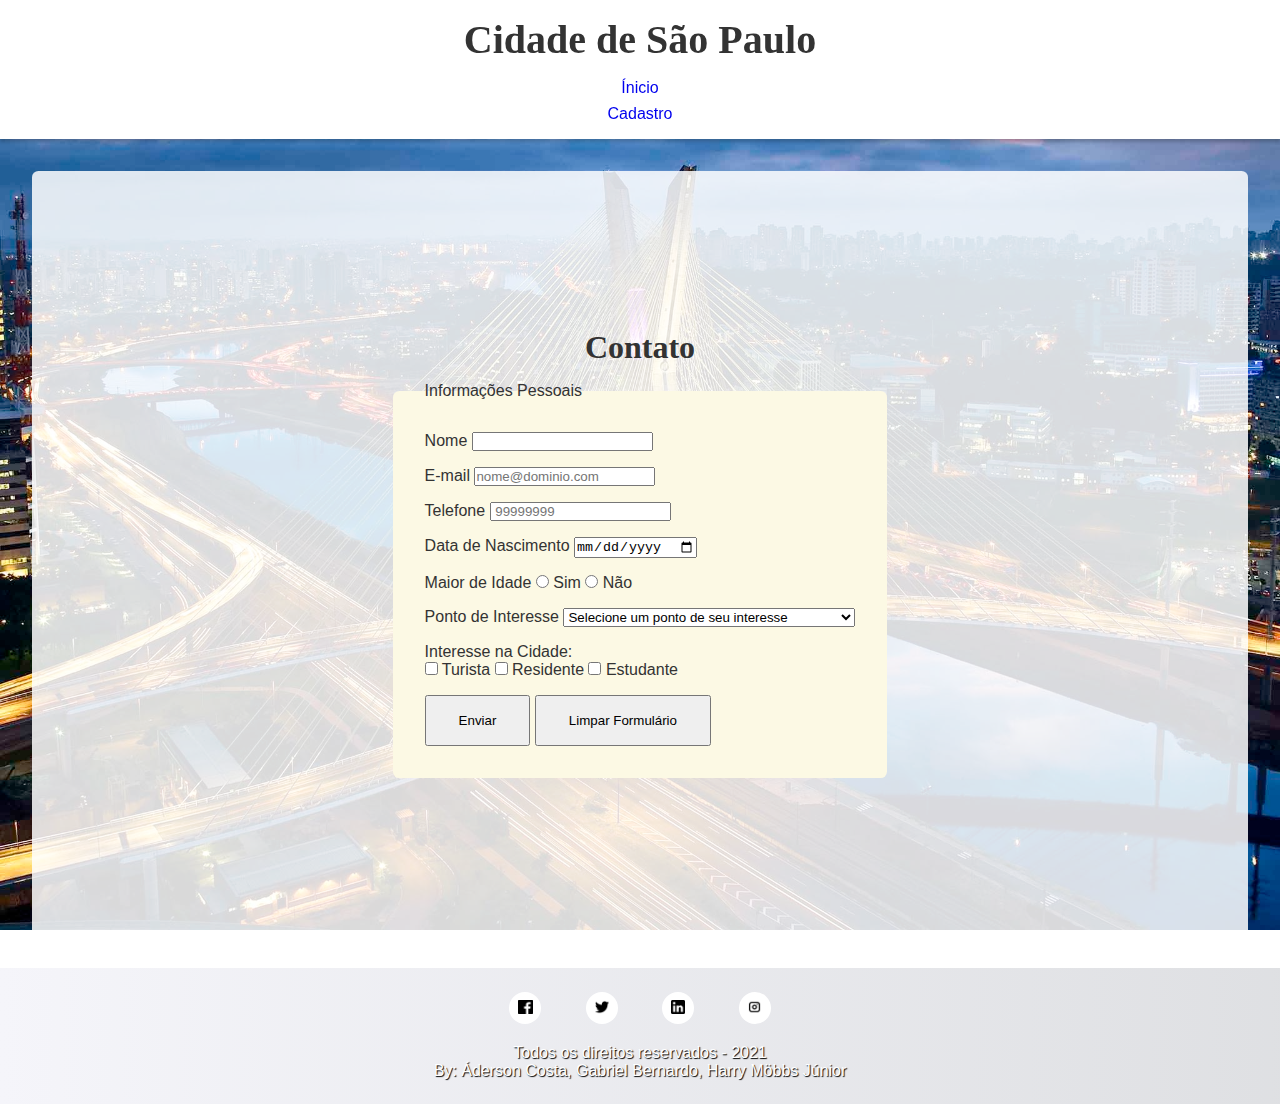
==== cadastro.html @ 906594ba "site com home e pagina de cadastro" ====
<!DOCTYPE html>
<html lang="pt-br">

<head>
    <meta charset="UTF-8">
    <meta http-equiv="X-UA-Compatible" content="IE=edge">
    <meta name="viewport" content="width=device-width, initial-scale=1.0">
    <title>Cadastro</title>
    <link rel="stylesheet" href="css/style.css">
    <link rel="stylesheet" href="https://cdnjs.cloudflare.com/ajax/libs/font-awesome/4.7.0/css/font-awesome.min.css">
</head>

<body class="container">

    <!-- HEADER -->
    <header class="page-header">
        <h1 class="title">Cidade de São Paulo</h1>
        <nav class="page-nav">
            <ul>
                <li><a href="/index.html">Ínicio</a></li>
                <li><a href="/cadastro.html">Cadastro</a></li>
            </ul>
        </nav>
    </header>

    <main class="main default-border-radius">
        <div class="content">
            <h2 class="title">Contato</h2>
            <form class="contact-form" action="#">
                <fieldset class="default-border-radius">
                    <legend>Informações Pessoais</legend>

                    <div>
                        <label>Nome</label>
                        <input type="text" name="name" id="name" maxlength="100">
                    </div>

                    <div>
                        <label>E-mail</label>
                        <input type="email" name="email" id="email" placeholder="nome@dominio.com">
                    </div>
                    
                    <div>
                        <label>Telefone</label>
                        <input type="number" name="phone" id="phone" placeholder=" 99999999">
                    </div>

                    <div>
                        <label>Data de Nascimento</label>
                        <input type="date" name="date" id="date">
                    </div>

                    <div>
                        <label>Maior de Idade</label>
                        <input type="radio" name="maiordeidade" id="maiordeidade" value="sim">
                        <label for="maiordeidade">Sim</label>
                        <input type="radio" name="maiordeidade" id="maiordeidade" value="nao">
                        <label for="maiordeidade">Não</label>
                    </div>

                    <div>
                        <label>Ponto de Interesse</label>
                        <select name="pontointeresse" id="pontointeresse">
                            <option value="">Selecione um ponto de seu interesse</option>
                            <option value="1">Museu de Arte de São Paulo (MASP)</option>
                            <option value="2">Parque Ibirapuera</option>
                            <option value="3">Rua 25 de março</option>
                            <option value="4">Marco Zero da Praça da Sé</option>
                            <option value="5">Catedral da Sé</option>
                            <option value="6">Solar da Marquesa de Santos</option>
                            <option value="7">Pateo do Collegio</option>
                            <option value="8">Centro Cultural Banco do Brasil</option>
                            <option value="9">Pinacoteca de São Paulo</option>
                            <option value="10">Mercado Municipal de São Paulo – Mercadão</option>
                            <option value="11">Beco do Batman</option>
                            <option value="12">Estádio Morumbi</option>
                            <option value="13">Bairro Liberdade</option>
                            <option value="14">Avenida Paulista</option>
                            <option value="15">Mosteiro de São Bento</option>
                        </select>
                    </div>

                    <div>
                        <p>Interesse na Cidade:</p>
                        <input type="checkbox" name="turista" id="turista" value="Turista"> <label
                        for="turista">Turista</label>
                        <input type="checkbox" name="residente" id="residente" value="Residente "> <label
                        for="residente">Residente</label>
                        <input type="checkbox" name="estudante" id="estudante" value="Estudante"> <label
                        for="estudante">Estudante</label>
                    </div>

                    <div>
                        <input class="form-btn" type="submit" value="Enviar">
                        <input class="form-btn" type="reset" value="Limpar Formulário">
                    </div>

                </fieldset>

            </form>
        </div>
        
    </main>

    <footer class="footer">
        <ul class="social-links">
            <li class="icon">
                <a href="https://www.facebook.com/PrefSP/"><img src="img/facebook-icon.png" alt=""></a>
            </li>
            <li class="icon">
                <a href="https://twitter.com/prefsp?lang=en"><img src="img/twitter-icon.png" alt=""></a>
            </li>
            <li class="icon">
                <a href="https://br.linkedin.com/company/cidade-de-sao-paulo"><img src="img/linkedin-icon.png"
                        alt=""></a>
            </li>
            <li class="icon">
                <a href="https://www.instagram.com/prefsp/?hl=en"><img src="img/instagram-icon.png" alt=""></a>
            </li>
        </ul>
        <p>Todos os direitos reservados - 2021 </p>
        <p>By: Áderson Costa, Gabriel Bernardo, Harry Möbbs Júnior</p>
    </footer>
</body>

</html>
---- css/style.css ----
/*=====RESET BROWSER=====*/
* {
  margin: 0;
  padding: 0;
  box-sizing: border-box;
}

@import url('https://fonts.googleapis.com/css2?family=Cormorant+Garamond:wght@700&family=Open+Sans&display=swap');

html {
  font-size: 16px;
  font-family: 'Open Sans', sans-serif;
  scroll-behavior: smooth;
}

body {
  width: 100%;
  color: #333;
  background-image: url('../img/sao-paulo-bg.jpg');
  background-repeat: no-repeat;
  background-position: center;
  background-size: cover;
  background-attachment: fixed;
  /* position: relative; */
}

h1, h2, h3, h4, h5, h6 {
  font-family: 'Cormorant Garamond', serif;
}

h1 {
  font-size: 2.5rem;
}

h2 {
  font-size: 2rem;
}

a {
  text-decoration: none;
}

.default-border-radius {
  border-radius: 0.4rem;
}

/* HEADER */
.page-header {
  width: 100%;
  padding: 1rem 2rem;
  background-color: #fff;
  box-shadow: 0 3px 3px rgba(0, 0, 0, 0.2);
  display: flex;
  flex-direction: column;
  align-items: center;
  justify-content: center;
  gap: 1rem;
  position: sticky;
  top: 0;
  z-index: 2;
}

.page-nav ul {
  display: flex;
  flex-direction: column;
  align-items: center;
  justify-content: center;
  gap: .5rem;
}

.page-nav li {
  list-style: none;
}

/* MAIN */
.main {
  min-height: 85vh  ;
  margin: 2rem;
  padding: 2rem;
  background-color: rgba(255, 255, 255, 0.85);
  display: flex;
  flex-direction: column;
  align-items: center;
  justify-content: center;
  gap: 2rem;
}

.content {
  display: flex;
  flex-direction: column;
  align-items: center;
  justify-content: space-between;
  gap: 1rem;
}

.content ol {
  padding-left: 2rem;
}

/* Video */
.video {
  position: relative;
  width: 100%;
  height: 100%;
}

.video iframe {
  width: 100%;
  height: 250px;
}


/*=====FORMULARIO=====*/

.contact-form {
  margin: 0 4rem;
}

.contact-form fieldset {
  padding: 2rem;
  background-color: rgb(252, 249, 228);
  border: none;
  display: flex;
  flex-direction: column;
  gap: 1rem;
}

.contact-form fieldset:hover {
  transition: 0.5s ease-in-out;
  cursor: context-menu;
  transform: scale(1.02);
  filter: brightness(120%);
}

.contact-form .form-btn {
  padding: 1rem 2rem;
}


/*=====FOOTER=====*/
footer {
  padding: 1.5rem;
  background: #adadad;
  background: rgb(245, 245, 250);
  background: linear-gradient(
    90deg,
    rgba(245, 245, 250, 1) 0%,
    rgba(93, 99, 114, 0.2) 100%
  );
}

footer p {
  text-align: center;
  color: #fff;
  text-shadow: 1px 1px 1px #000;
}

.social-links {
  width: 100%;
  margin: 0 auto;
  text-align: center;
  margin-bottom: 20px;
}

.icon {
  width: 2rem;
  height: 2rem;
  margin: 0 20px;
  padding: 0.5rem;
  background-color: #fff;
  border-radius: 100%;
  display: inline-block;
}

.icon img {
  height: 90%;
  margin: 0 auto;
}
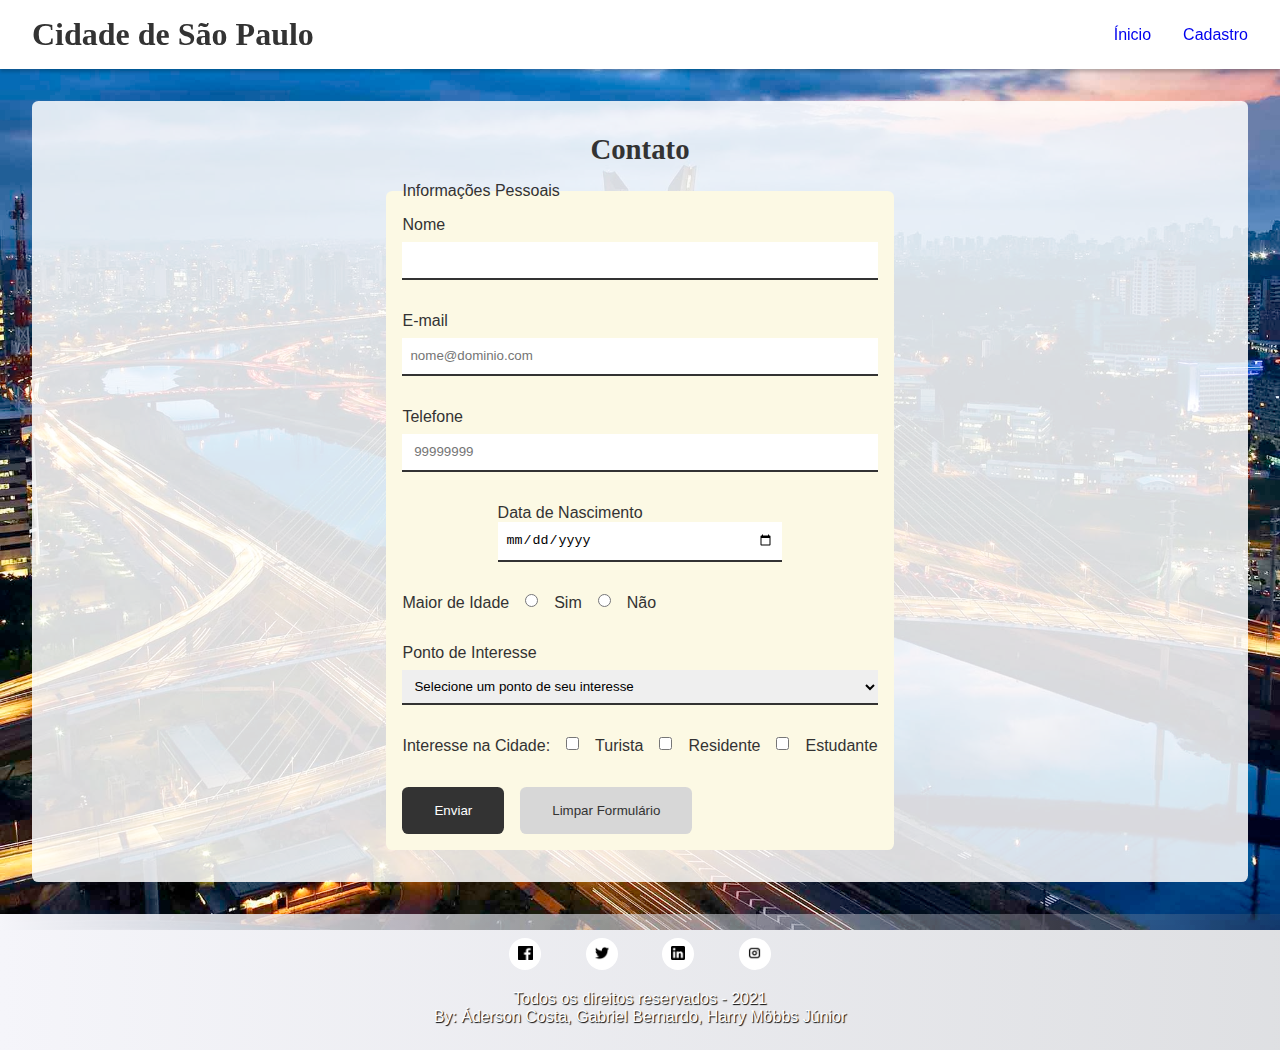
==== commit 0f6d19ad: "estiliza o form e ajustes responsividade" ====
--- a/cadastro.html
+++ b/cadastro.html
@@ -14,53 +14,54 @@
 
     <!-- HEADER -->
     <header class="page-header">
-        <h1 class="title">Cidade de São Paulo</h1>
+        <h1>Cidade de São Paulo</h1>
         <nav class="page-nav">
             <ul>
-                <li><a href="/index.html">Ínicio</a></li>
-                <li><a href="/cadastro.html">Cadastro</a></li>
+                <li><a href="index.html">Ínicio</a></li>
+                <li><a href="cadastro.html">Cadastro</a></li>
             </ul>
         </nav>
     </header>
 
+    <!-- MAIN CONTENT -->
     <main class="main default-border-radius">
         <div class="content">
-            <h2 class="title">Contato</h2>
+            <h2>Contato</h2>
             <form class="contact-form" action="#">
                 <fieldset class="default-border-radius">
                     <legend>Informações Pessoais</legend>
 
-                    <div>
-                        <label>Nome</label>
-                        <input type="text" name="name" id="name" maxlength="100">
+                    <div class="form-col">
+                        <label for="name">Nome</label>
+                        <input class="form-input" type="text" name="name" id="name" maxlength="100">
+                    </div>
+
+                    <div class="form-col">
+                        <label for="email">E-mail</label>
+                        <input class="form-input" type="email" name="email" id="email" placeholder="nome@dominio.com">
+                    </div>
+                    
+                    <div class="form-col">
+                        <label for="phone">Telefone</label>
+                        <input class="form-input" type="number" name="phone" id="phone" placeholder=" 99999999">
                     </div>
 
                     <div>
-                        <label>E-mail</label>
-                        <input type="email" name="email" id="email" placeholder="nome@dominio.com">
-                    </div>
-                    
-                    <div>
-                        <label>Telefone</label>
-                        <input type="number" name="phone" id="phone" placeholder=" 99999999">
+                        <label for="date">Data de Nascimento</label>
+                        <input class="form-input" type="date" name="date" id="date">
                     </div>
 
-                    <div>
-                        <label>Data de Nascimento</label>
-                        <input type="date" name="date" id="date">
-                    </div>
-
-                    <div>
-                        <label>Maior de Idade</label>
+                    <div class="form-row">
+                        <label for="maiordeidade">Maior de Idade</label>
                         <input type="radio" name="maiordeidade" id="maiordeidade" value="sim">
                         <label for="maiordeidade">Sim</label>
                         <input type="radio" name="maiordeidade" id="maiordeidade" value="nao">
                         <label for="maiordeidade">Não</label>
                     </div>
 
-                    <div>
-                        <label>Ponto de Interesse</label>
-                        <select name="pontointeresse" id="pontointeresse">
+                    <div class="form-col">
+                        <label for="pontointeresse">Ponto de Interesse</label>
+                        <select class="form-input" name="pontointeresse" id="pontointeresse">
                             <option value="">Selecione um ponto de seu interesse</option>
                             <option value="1">Museu de Arte de São Paulo (MASP)</option>
                             <option value="2">Parque Ibirapuera</option>
@@ -80,8 +81,8 @@
                         </select>
                     </div>
 
-                    <div>
-                        <p>Interesse na Cidade:</p>
+                    <div class="form-row">
+                        <span>Interesse na Cidade:</span>
                         <input type="checkbox" name="turista" id="turista" value="Turista"> <label
                         for="turista">Turista</label>
                         <input type="checkbox" name="residente" id="residente" value="Residente "> <label
@@ -90,9 +91,9 @@
                         for="estudante">Estudante</label>
                     </div>
 
-                    <div>
-                        <input class="form-btn" type="submit" value="Enviar">
-                        <input class="form-btn" type="reset" value="Limpar Formulário">
+                    <div class="form-row">
+                        <input class="form-btn default-border-radius" type="submit" value="Enviar">
+                        <input class="form-btn form-btn-reset default-border-radius" type="reset" value="Limpar Formulário">
                     </div>
 
                 </fieldset>
@@ -102,6 +103,7 @@
         
     </main>
 
+    <!-- FOOTER -->
     <footer class="footer">
         <ul class="social-links">
             <li class="icon">
--- a/css/style.css
+++ b/css/style.css
@@ -5,18 +5,19 @@
   box-sizing: border-box;
 }
 
-@import url('https://fonts.googleapis.com/css2?family=Cormorant+Garamond:wght@700&family=Open+Sans&display=swap');
+@import url("https://fonts.googleapis.com/css2?family=Cormorant+Garamond:wght@700&family=Open+Sans&display=swap");
 
 html {
+  width: 100%;
   font-size: 16px;
-  font-family: 'Open Sans', sans-serif;
+  font-family: "Open Sans", sans-serif;
   scroll-behavior: smooth;
 }
 
 body {
   width: 100%;
   color: #333;
-  background-image: url('../img/sao-paulo-bg.jpg');
+  background-image: url("../img/sao-paulo-bg.jpg");
   background-repeat: no-repeat;
   background-position: center;
   background-size: cover;
@@ -24,16 +25,21 @@
   /* position: relative; */
 }
 
-h1, h2, h3, h4, h5, h6 {
-  font-family: 'Cormorant Garamond', serif;
+h1,
+h2,
+h3,
+h4,
+h5,
+h6 {
+  font-family: "Cormorant Garamond", serif;
 }
 
 h1 {
-  font-size: 2.5rem;
+  font-size: 2rem;
 }
 
 h2 {
-  font-size: 2rem;
+  font-size: 1.8rem;
 }
 
 a {
@@ -47,7 +53,8 @@
 /* HEADER */
 .page-header {
   width: 100%;
-  padding: 1rem 2rem;
+  padding: 1rem;
+  text-align: center;
   background-color: #fff;
   box-shadow: 0 3px 3px rgba(0, 0, 0, 0.2);
   display: flex;
@@ -65,7 +72,7 @@
   flex-direction: column;
   align-items: center;
   justify-content: center;
-  gap: .5rem;
+  gap: 0.5rem;
 }
 
 .page-nav li {
@@ -74,9 +81,9 @@
 
 /* MAIN */
 .main {
-  min-height: 85vh  ;
-  margin: 2rem;
-  padding: 2rem;
+  min-height: 85vh;
+  margin: 1rem;
+  padding: 1rem;
   background-color: rgba(255, 255, 255, 0.85);
   display: flex;
   flex-direction: column;
@@ -98,44 +105,90 @@
 }
 
 /* Video */
-.video {
+.iframe-container {
   position: relative;
   width: 100%;
+  padding-bottom: 56.25%;
+  height: 0;
+}
+.iframe-container iframe {
+  position: absolute;
+  top: 0;
+  left: 0;
+  width: 100%;
   height: 100%;
 }
 
-.video iframe {
-  width: 100%;
-  height: 250px;
-}
-
-
 /*=====FORMULARIO=====*/
 
-.contact-form {
-  margin: 0 4rem;
+.contact-form form {
+  display: flex;
+  flex-direction: column;
+  align-items: center;
 }
 
 .contact-form fieldset {
-  padding: 2rem;
+  width: 100%;
+  padding: 1rem;
   background-color: rgb(252, 249, 228);
   border: none;
   display: flex;
   flex-direction: column;
+  align-items: center;
+  justify-content: center;
+  gap: 2rem;
+}
+
+.form-row {
+  width: 100%;
+  display: flex;
+  flex-wrap: wrap;
+  align-items: flex-start;
   gap: 1rem;
 }
 
-.contact-form fieldset:hover {
+.form-col {
+  width: 100%;
+  display: flex;
+  flex-direction: column;
+  flex-wrap: wrap;
+  gap: .5rem;
+}
+
+.form-input {
+  width: 100%;
+  padding: .5rem;
+  line-height: 1.5;
+  border: none;
+  border-bottom: #333 solid .15rem;
+  border-radius: 0;
+}
+
+.form-input:hover {
   transition: 0.5s ease-in-out;
   cursor: context-menu;
-  transform: scale(1.02);
+  transform: scale(1.05);
   filter: brightness(120%);
 }
 
-.contact-form .form-btn {
+.form-btn {
   padding: 1rem 2rem;
-}
-
+  color: #fff;
+  background-color: #333;
+  border: none;
+}
+
+.form-btn:hover {
+  transition: 0.5s ease-in-out;
+  cursor: context-menu;
+  transform: scale(1.05);
+  filter: brightness(120%);
+}
+
+.form-btn-reset {
+  color: #333;
+  background-color: #d7d7d7;
+}
 
 /*=====FOOTER=====*/
 footer {
@@ -175,4 +228,36 @@
 .icon img {
   height: 90%;
   margin: 0 auto;
+}
+
+
+@media screen and (min-width: 768px)  {
+
+    /* HEADER */
+  .page-header {
+    padding: 1rem 2rem;
+    flex-direction: row;
+    justify-content: space-between;
+  }
+
+  .page-nav ul {
+    flex-direction: row;
+    align-items: center;
+    gap: 2rem;
+  }
+
+
+  /* MAIN */
+  .main {
+    margin: 2rem;
+    padding: 2rem;
+  }
+
+
+  /*=====FORMULARIO=====*/
+
+  .contact-form form {
+    max-width: 50%;
+  }
+
 }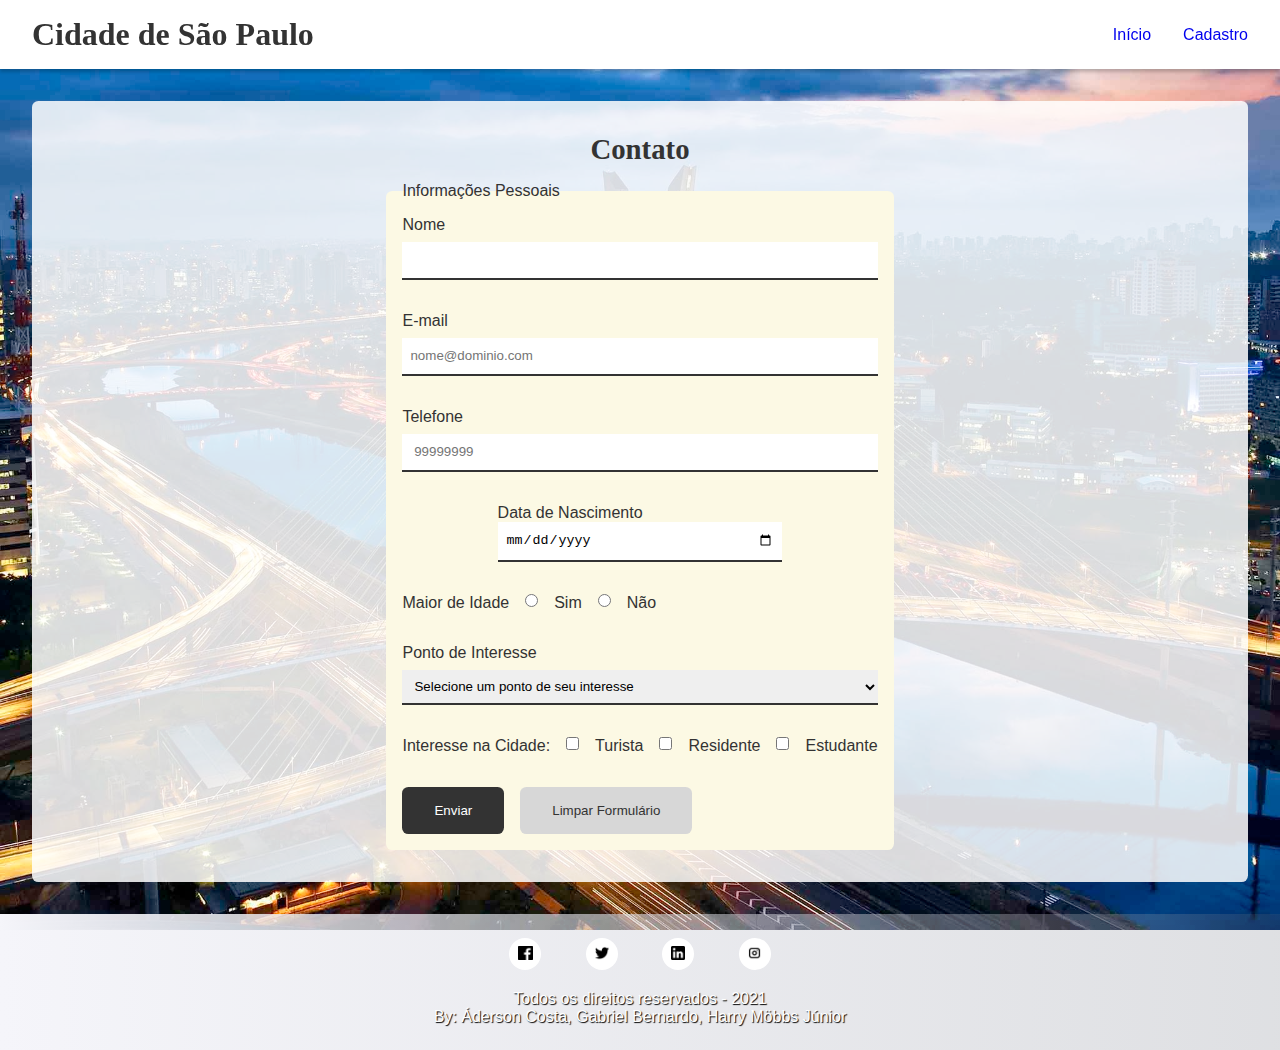
==== commit 96da68d3: "corrige texto no header e adiciona arquivo com o nome de cada integrante do grupo" ====
--- a/cadastro.html
+++ b/cadastro.html
@@ -17,7 +17,7 @@
         <h1>Cidade de São Paulo</h1>
         <nav class="page-nav">
             <ul>
-                <li><a href="index.html">Ínicio</a></li>
+                <li><a href="index.html">Início</a></li>
                 <li><a href="cadastro.html">Cadastro</a></li>
             </ul>
         </nav>
